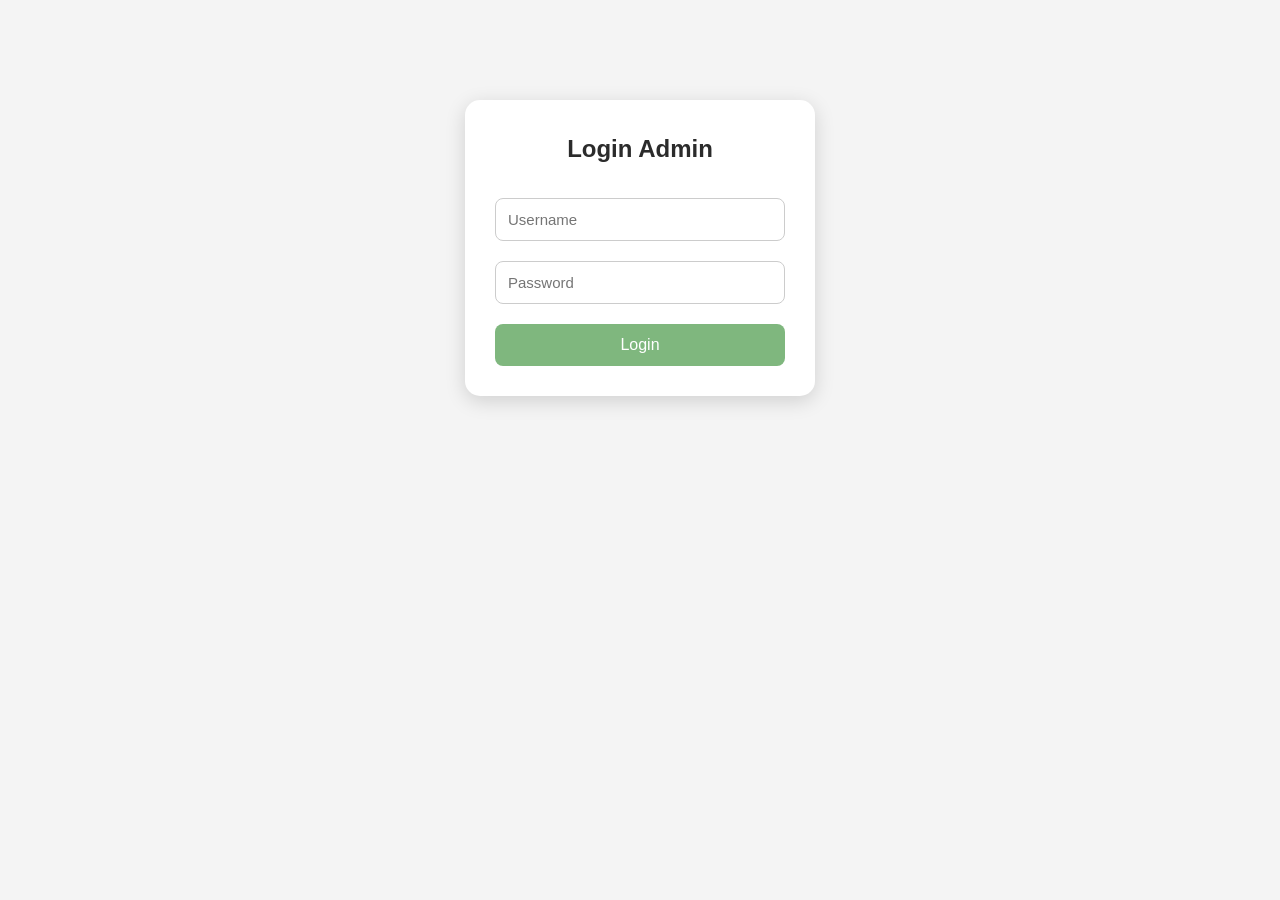
==== admin-login.html @ b3a60491 "Update admin-login.html" ====
<!DOCTYPE html>
<html lang="id">
<head>
    <meta charset="UTF-8">
    <meta name="viewport" content="width=device-width, initial-scale=1.0">
    <title>Login Admin</title>
    <link rel="stylesheet" href="style.css">

    <style>
        body{
            margin:0;
            font-family:Arial, Helvetica, sans-serif;
            background:#f4f4f4;
        }

        .login-box{
            width:350px;
            margin:100px auto;
            background:#fff;
            padding:30px;
            border-radius:15px;
            box-shadow:0 5px 20px rgba(0,0,0,.15);
        }

        .login-box h2{
            text-align:center;
            margin-bottom:20px;
        }

        .login-box input{
            width:100%;
            padding:12px;
            margin:10px 0;
            border:1px solid #ccc;
            border-radius:8px;
            box-sizing:border-box;
            font-size:15px;
        }

        .login-box button{
            width:100%;
            padding:12px;
            margin-top:10px;
            border:none;
            border-radius:8px;
            background:#7FB77E;
            color:#fff;
            font-size:16px;
            cursor:pointer;
            transition:.3s;
        }

        .login-box button:hover{
            background:#689b67;
        }
    </style>
</head>

<body>

<div class="login-box">
    <h2>Login Admin</h2>

    <form id="formLogin">
        <input
            type="text"
            id="usernameInput"
            placeholder="Username"
            required
        >

        <input
            type="password"
            id="passwordInput"
            placeholder="Password"
            required
        >

        <button type="submit">Login</button>
    </form>
</div>

<script>
const USERNAME = "admin";
const PASSWORD = "admin123";

document.getElementById("formLogin").addEventListener("submit", function(e){
    e.preventDefault();

    const username = document.getElementById("usernameInput").value.trim();
    const password = document.getElementById("passwordInput").value;

    if(username === USERNAME && password === PASSWORD){
        sessionStorage.setItem("login","true");
        alert("Login berhasil!");
        window.location.href = "admin.html";
    }else{
        alert("Username atau password salah!");
    }
});
</script>

</body>
</html>
---- style.css ----
/* IMPORT FONT */
@import url('https://fonts.googleapis.com/css2?family=Montserrat:wght@300;400;600&display=swap');

/* RESET */
* {
  margin: 0;
  padding: 0;
  box-sizing: border-box;
}

/* ROOT COLOR (BIAR KONSISTEN) */
:root {
  --green-main: #7FB77E;
  --green-soft: #BFD8B8;
  --green-light: #EAF4EA;
  --text-main: #2b2b2b;
  --text-soft: #666;
}

/* BODY */
body {
  font-family: 'Montserrat', sans-serif;
  background: var(--green-light);
  color: var(--text-main);
  line-height: 1.6;
}

.navbar {
  position: sticky;
  top: 0;
  z-index: 99;

  display: flex;
  justify-content: space-between;
  align-items: center;

  padding: 18px 70px;
  background: rgba(255,255,255,0.9);

  box-shadow: 
  0 5px 20px rgba(0,0,0,0.05);
}


.navbar h2 {
  font-size: 24px;
  letter-spacing: 1px;
  color: var(--green-main);
}

.navbar a {
  margin-left: 30px;
  font-weight: 500;
}

.adminBtn{
    background:#7FB77E;
    color:white;
    padding:10px 18px;
    border-radius:8px;
    text-decoration:none;
    margin-left:30px;
}

.adminBtn:hover{
    background:#6aa96a;
}

/* HERO */
.hero {
  text-align: center;
  padding: 70px 20px 50px;
  background: linear-gradient(
    180deg,
    #EAF4EA,
    #ffffff
  );
}

.hero h1 {
  font-size: 42px;
  font-weight: 700;
  color: var(--green-main);
}

.hero p {
  margin-top: 10px;
  font-size: 17px;
}

/* SECTION */
.section {
  padding: 35px 20px;
  max-width: 1200px;
  margin: auto;
}


.section h2 {
  margin-bottom: 25px;
  font-size: 26px;
}

.section h2 {
  margin-bottom: 20px;
  color: var(--green-main);
}

/* GRID */
.container {
  display: grid;
  grid-template-columns: repeat(auto-fit, minmax(250px, 1fr));
  gap: 25px;
}

/* CARD */
.card {
  background: white;
  border-radius: 20px;
  overflow: hidden;

  box-shadow:
  0 10px 25px rgba(0,0,0,0.08);

  transition: .3s;
}


.card:hover {
  transform: scale(1.03);
}


.card img {
  width: 100%;
  height: 200px;
  object-fit: cover;
}


.card h3 {
  font-size: 20px;
  padding: 18px 18px 5px;
}


.card p {
  padding: 0 18px 20px;
}

/* KATEGORI */
.kategori {
  display:flex;
  justify-content:center;
  gap:25px;
  padding-top:20px;
}

.kategori-card {
  background: white;
  padding: 30px;
  border-radius: 14px;
  width: 250px;
  text-align: center;
  cursor: pointer;
  box-shadow: 0 8px 20px rgba(0,0,0,0.05);
  transition: 0.3s;
}

.kategori-card:hover {
  transform: translateY(-5px);
  background: var(--green-soft);
}

.kategori-card h3 {
  color: var(--green-main);
}

/* LAYOUT (makanan & minuman page) */
.layout {
  display: flex;
  max-width: 1200px;
  margin: auto;
}

/* SIDEBAR */
.sidebar {
  width: 220px;
  padding: 20px;
  position: sticky;
  top: 80px;
}

.sidebar h3 {
  margin-bottom: 10px;
  color: var(--green-main);
}

.sidebar ul {
  list-style: none;
}

.sidebar li {
  margin: 10px 0;
}

.sidebar a {
  text-decoration: none;
  color: var(--text-soft);
  transition: 0.3s;
}

.sidebar a:hover {
  color: var(--green-main);
}

/* CONTENT */
.content {
  flex: 1;
  padding: 30px 50px;
}


.content h1 {
  margin-bottom: 35px;
  color: var(--green-main);
}

/* ITEM CARD */
.item {
  display: flex;
  align-items: center;
  gap: 30px;

  background: white;
  padding: 25px;

  border-radius: 20px;
  margin-bottom: 35px;

  box-shadow:
  0 10px 25px rgba(0,0,0,0.06);
}


/* FOTO KIRI */
.item img {
  width: 320px;
  aspect-ratio: 4 / 3;
  object-fit: cover;

  border-radius: 16px;
}


/* TEXT KANAN */
.item-info {
  flex: 1;
}


.item-info h2 {
  font-size: 28px;
  margin-bottom: 10px;
}


.item-info p {
  font-size: 15px;
  line-height: 1.8;
  color: var(--text-soft);
}


.source {
  font-size: 12px !important;
  margin-bottom: 8px;
}

/* ABOUT */
.about {
  background:white;
  text-align:center;
  max-width:700px;
  padding:40px;

  border-radius:20px;
  box-shadow:
  0 10px 25px rgba(0,0,0,0.05);
}

/* FOOTER */
footer {
  text-align: center;
  padding: 40px;
  color: var(--text-soft);
}

.heroButton{
    margin-top:30px;
}

.heroButton a{
    display:inline-block;
    padding:14px 28px;
    background:#7FB77E;
    color:white;
    text-decoration:none;
    border-radius:30px;
    font-weight:bold;
    transition:.3s;
}

.heroButton a:hover{
    transform:translateY(-3px);
}

footer h3{
margin-bottom:10px;
color:#7FB77E;
}

footer p{
margin:6px 0;
}


.card-body{
    padding:18px;
}

.badge{
    display:inline-block;
    background:#7FB77E;
    color:white;
    padding:5px 12px;
    border-radius:20px;
    font-size:12px;
    margin-bottom:10px;
}

.detailBtn{
    margin-top:10px;
    width:100%;
    padding:10px;
    border:none;
    border-radius:8px;
    background:#7FB77E;
    color:white;
    cursor:pointer;
    font-weight:bold;
}

.detailBtn:hover{
    background:#6aa96a;
}

.searchBox{
    text-align:center;
    margin:35px 0;
}

.searchBox input{
    width:420px;
    max-width:90%;
    padding:14px 20px;
    border:1px solid #ccc;
    border-radius:30px;
    font-size:16px;
    outline:none;
}

.searchBox input:focus{
    border-color:#7FB77E;
}
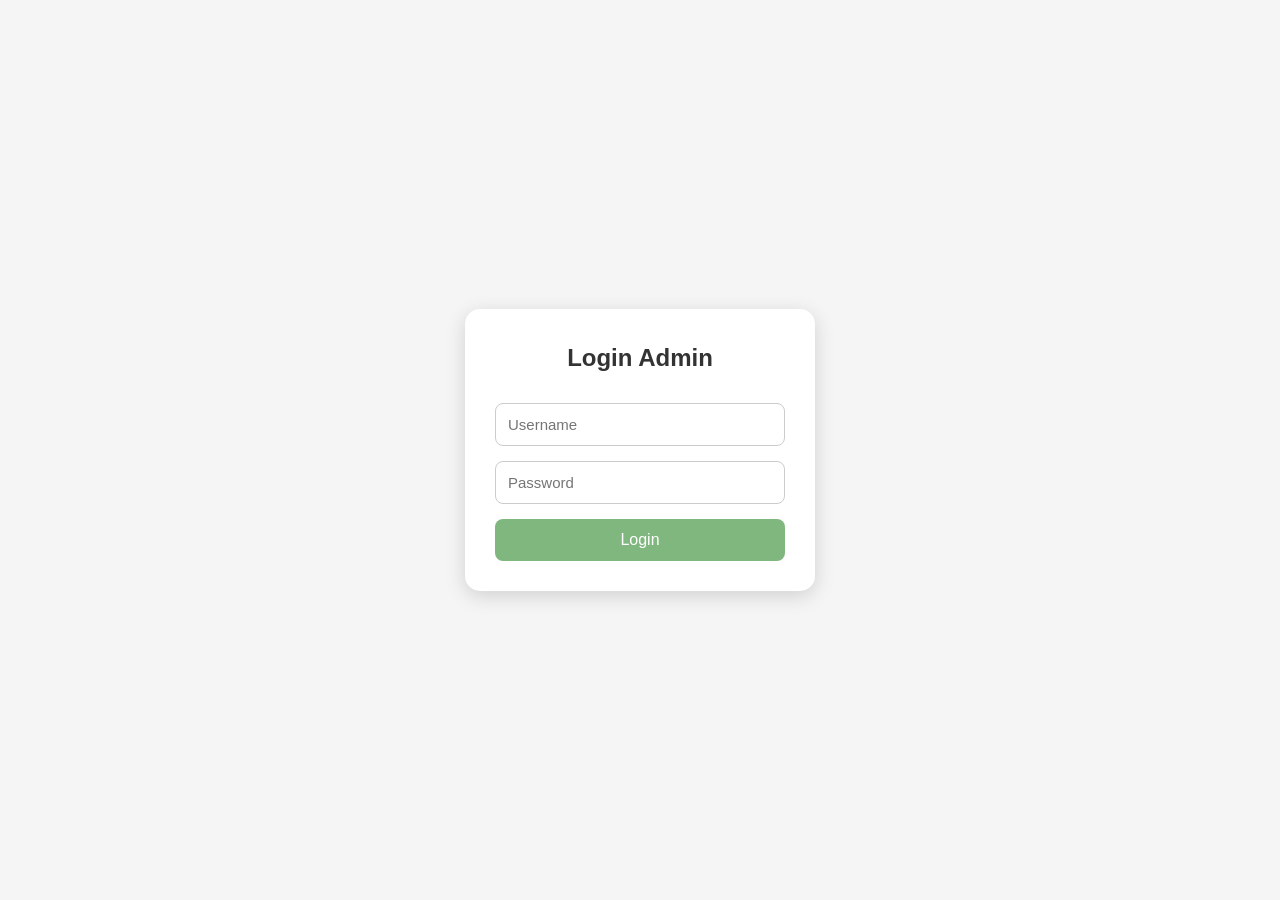
==== commit 03d932ce: "Update admin-login.html" ====
--- a/admin-login.html
+++ b/admin-login.html
@@ -7,15 +7,23 @@
     <link rel="stylesheet" href="style.css">
 
     <style>
+        *{
+            box-sizing:border-box;
+            margin:0;
+            padding:0;
+            font-family:Arial, Helvetica, sans-serif;
+        }
+
         body{
-            margin:0;
-            font-family:Arial, Helvetica, sans-serif;
-            background:#f4f4f4;
+            background:#f5f5f5;
+            display:flex;
+            justify-content:center;
+            align-items:center;
+            height:100vh;
         }
 
         .login-box{
             width:350px;
-            margin:100px auto;
             background:#fff;
             padding:30px;
             border-radius:15px;
@@ -24,23 +32,22 @@
 
         .login-box h2{
             text-align:center;
-            margin-bottom:20px;
+            margin-bottom:25px;
+            color:#333;
         }
 
         .login-box input{
             width:100%;
             padding:12px;
-            margin:10px 0;
+            margin-bottom:15px;
             border:1px solid #ccc;
             border-radius:8px;
-            box-sizing:border-box;
             font-size:15px;
         }
 
         .login-box button{
             width:100%;
             padding:12px;
-            margin-top:10px;
             border:none;
             border-radius:8px;
             background:#7FB77E;
@@ -51,31 +58,18 @@
         }
 
         .login-box button:hover{
-            background:#689b67;
+            background:#5f9f61;
         }
     </style>
 </head>
-
 <body>
 
 <div class="login-box">
     <h2>Login Admin</h2>
 
     <form id="formLogin">
-        <input
-            type="text"
-            id="usernameInput"
-            placeholder="Username"
-            required
-        >
-
-        <input
-            type="password"
-            id="passwordInput"
-            placeholder="Password"
-            required
-        >
-
+        <input type="text" id="usernameInput" placeholder="Username" required>
+        <input type="password" id="passwordInput" placeholder="Password" required>
         <button type="submit">Login</button>
     </form>
 </div>
@@ -84,14 +78,16 @@
 const USERNAME = "admin";
 const PASSWORD = "admin123";
 
-document.getElementById("formLogin").addEventListener("submit", function(e){
+const form = document.getElementById("formLogin");
+
+form.addEventListener("submit", function(e){
     e.preventDefault();
 
     const username = document.getElementById("usernameInput").value.trim();
     const password = document.getElementById("passwordInput").value;
 
     if(username === USERNAME && password === PASSWORD){
-        sessionStorage.setItem("login","true");
+        sessionStorage.setItem("login", "true");
         alert("Login berhasil!");
         window.location.href = "admin.html";
     }else{
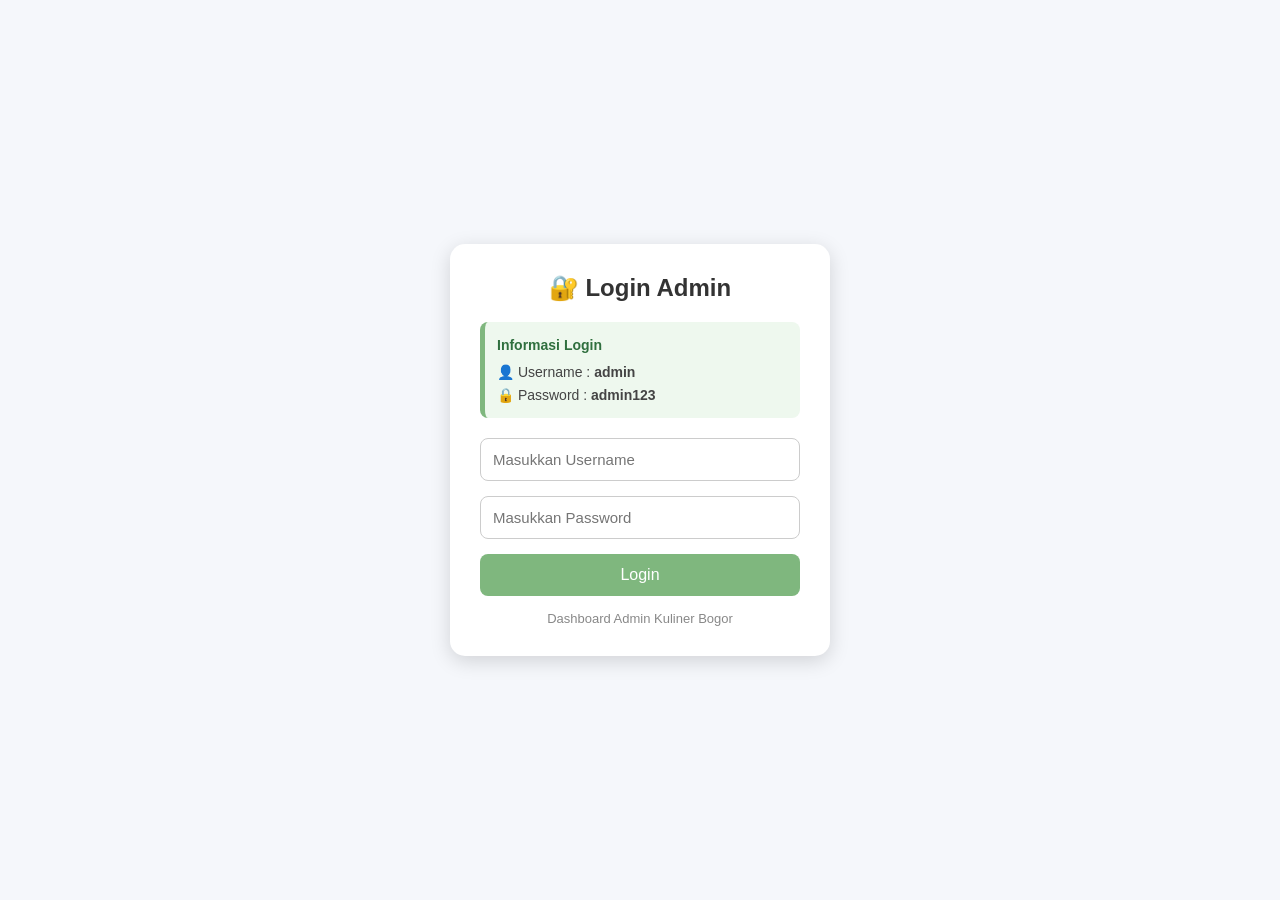
==== commit b9eb9a4e: "Update admin-login.html" ====
--- a/admin-login.html
+++ b/admin-login.html
@@ -4,18 +4,17 @@
     <meta charset="UTF-8">
     <meta name="viewport" content="width=device-width, initial-scale=1.0">
     <title>Login Admin</title>
-    <link rel="stylesheet" href="style.css">
 
     <style>
         *{
-            box-sizing:border-box;
             margin:0;
             padding:0;
+            box-sizing:border-box;
             font-family:Arial, Helvetica, sans-serif;
         }
 
         body{
-            background:#f5f5f5;
+            background:#f5f7fb;
             display:flex;
             justify-content:center;
             align-items:center;
@@ -23,7 +22,7 @@
         }
 
         .login-box{
-            width:350px;
+            width:380px;
             background:#fff;
             padding:30px;
             border-radius:15px;
@@ -32,8 +31,25 @@
 
         .login-box h2{
             text-align:center;
-            margin-bottom:25px;
             color:#333;
+            margin-bottom:20px;
+        }
+
+        .info-login{
+            background:#eef8ee;
+            border-left:5px solid #7FB77E;
+            padding:12px;
+            border-radius:8px;
+            margin-bottom:20px;
+            color:#444;
+            font-size:14px;
+            line-height:1.6;
+        }
+
+        .info-login strong{
+            color:#2f6f3e;
+            display:block;
+            margin-bottom:5px;
         }
 
         .login-box input{
@@ -43,6 +59,11 @@
             border:1px solid #ccc;
             border-radius:8px;
             font-size:15px;
+        }
+
+        .login-box input:focus{
+            outline:none;
+            border-color:#7FB77E;
         }
 
         .login-box button{
@@ -60,40 +81,82 @@
         .login-box button:hover{
             background:#5f9f61;
         }
+
+        .footer{
+            text-align:center;
+            margin-top:15px;
+            color:#888;
+            font-size:13px;
+        }
     </style>
 </head>
+
 <body>
 
 <div class="login-box">
-    <h2>Login Admin</h2>
+
+    <h2>🔐 Login Admin</h2>
+
+    <div class="info-login">
+        <strong>Informasi Login</strong>
+        👤 Username : <b>admin</b><br>
+        🔒 Password : <b>admin123</b>
+    </div>
 
     <form id="formLogin">
-        <input type="text" id="usernameInput" placeholder="Username" required>
-        <input type="password" id="passwordInput" placeholder="Password" required>
-        <button type="submit">Login</button>
+
+        <input
+            type="text"
+            id="usernameInput"
+            placeholder="Masukkan Username"
+            required>
+
+        <input
+            type="password"
+            id="passwordInput"
+            placeholder="Masukkan Password"
+            required>
+
+        <button type="submit">
+            Login
+        </button>
+
     </form>
+
+    <div class="footer">
+        Dashboard Admin Kuliner Bogor
+    </div>
+
 </div>
 
 <script>
+
 const USERNAME = "admin";
 const PASSWORD = "admin123";
 
-const form = document.getElementById("formLogin");
+document.getElementById("formLogin").addEventListener("submit", function(e){
 
-form.addEventListener("submit", function(e){
     e.preventDefault();
 
     const username = document.getElementById("usernameInput").value.trim();
     const password = document.getElementById("passwordInput").value;
 
     if(username === USERNAME && password === PASSWORD){
-        sessionStorage.setItem("login", "true");
+
+        sessionStorage.setItem("login","true");
+
         alert("Login berhasil!");
+
         window.location.href = "admin.html";
+
     }else{
-        alert("Username atau password salah!");
+
+        alert("Username atau Password salah!");
+
     }
+
 });
+
 </script>
 
 </body>
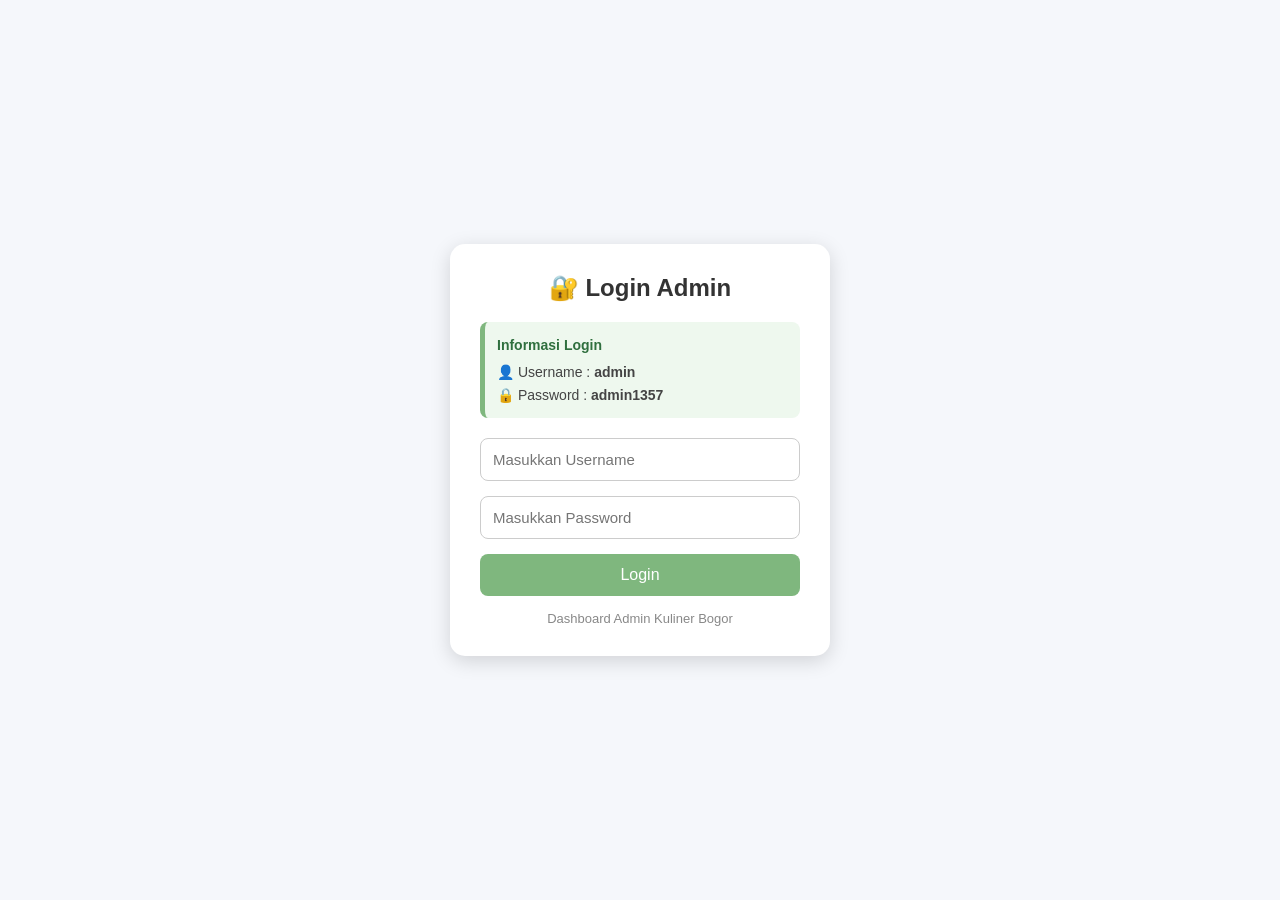
==== commit 785918af: "Update admin-login.html" ====
--- a/admin-login.html
+++ b/admin-login.html
@@ -100,7 +100,7 @@
     <div class="info-login">
         <strong>Informasi Login</strong>
         👤 Username : <b>admin</b><br>
-        🔒 Password : <b>admin123</b>
+        🔒 Password : <b>admin1357</b>
     </div>
 
     <form id="formLogin">
@@ -132,7 +132,7 @@
 <script>
 
 const USERNAME = "admin";
-const PASSWORD = "admin123";
+const PASSWORD = "admin1357";
 
 document.getElementById("formLogin").addEventListener("submit", function(e){
 
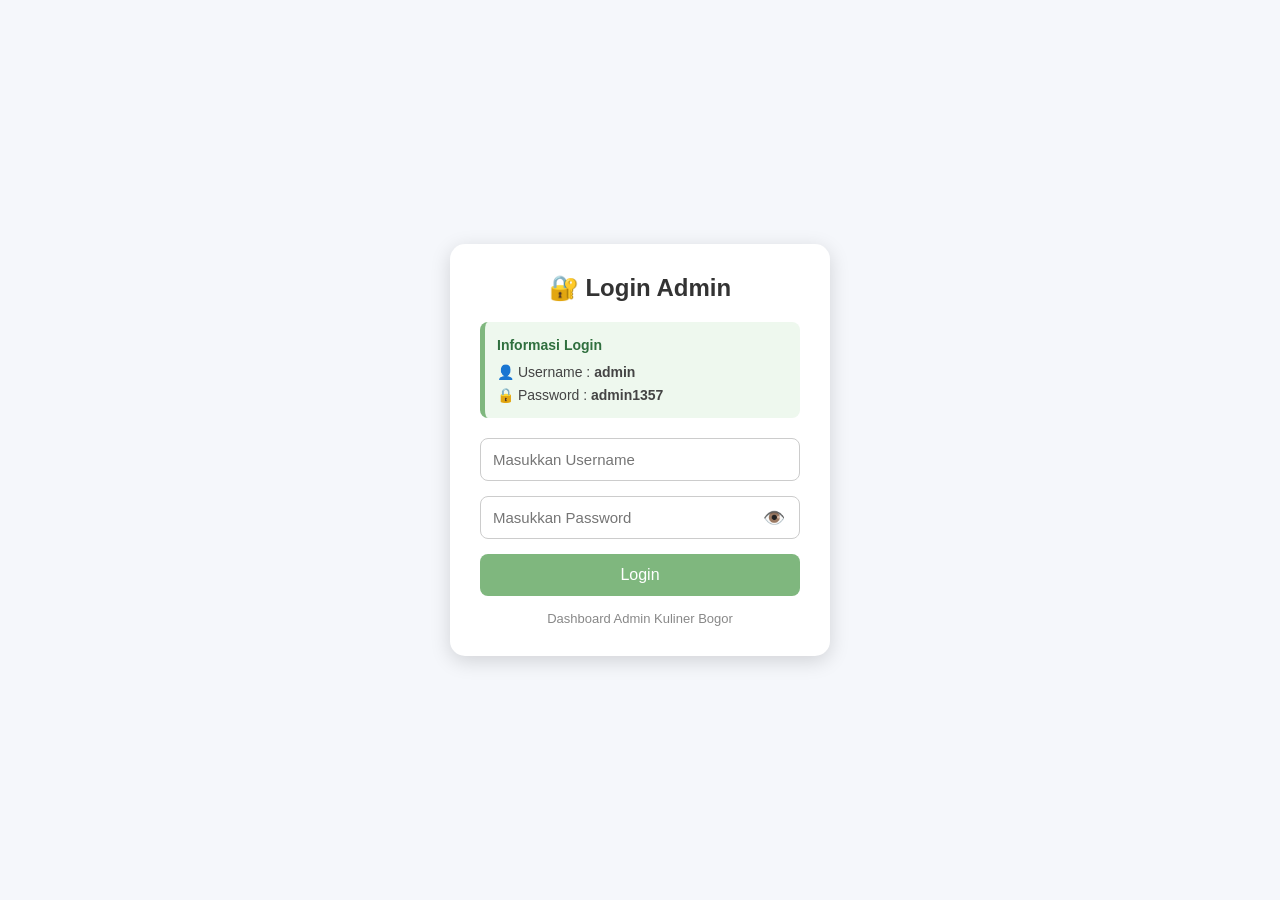
==== commit 5917da3d: "Update admin-login.html" ====
--- a/admin-login.html
+++ b/admin-login.html
@@ -64,6 +64,32 @@
         .login-box input:focus{
             outline:none;
             border-color:#7FB77E;
+        }
+
+        .password-box{
+            position:relative;
+            margin-bottom:15px;
+        }
+        
+        .password-box input{
+            width:100%;
+            padding:12px 45px 12px 12px;
+            margin-bottom:0;
+        }
+        
+        .toggle-password{
+            position:absolute;
+            right:15px;
+            top:50%;
+            transform:translateY(-50%);
+            cursor:pointer;
+            font-size:18px;
+            color:#777;
+            user-select:none;
+        }
+        
+        .toggle-password:hover{
+            color:#333;
         }
 
         .login-box button{
@@ -111,11 +137,21 @@
             placeholder="Masukkan Username"
             required>
 
-        <input
-            type="password"
-            id="passwordInput"
-            placeholder="Masukkan Password"
-            required>
+        <div class="password-box">
+
+            <input
+                type="password"
+                id="passwordInput"
+                placeholder="Masukkan Password"
+                required>
+        
+            <span
+                class="toggle-password"
+                onclick="togglePassword()">
+                👁️
+            </span>
+        
+        </div>
 
         <button type="submit">
             Login
@@ -131,6 +167,21 @@
 
 <script>
 
+function togglePassword(){
+
+    const input = document.getElementById("passwordInput");
+    const icon = document.querySelector(".toggle-password");
+
+    if(input.type === "password"){
+        input.type = "text";
+        icon.textContent = "🙈";
+    }else{
+        input.type = "password";
+        icon.textContent = "👁️";
+    }
+
+}
+    
 const USERNAME = "admin";
 const PASSWORD = "admin1357";
 
